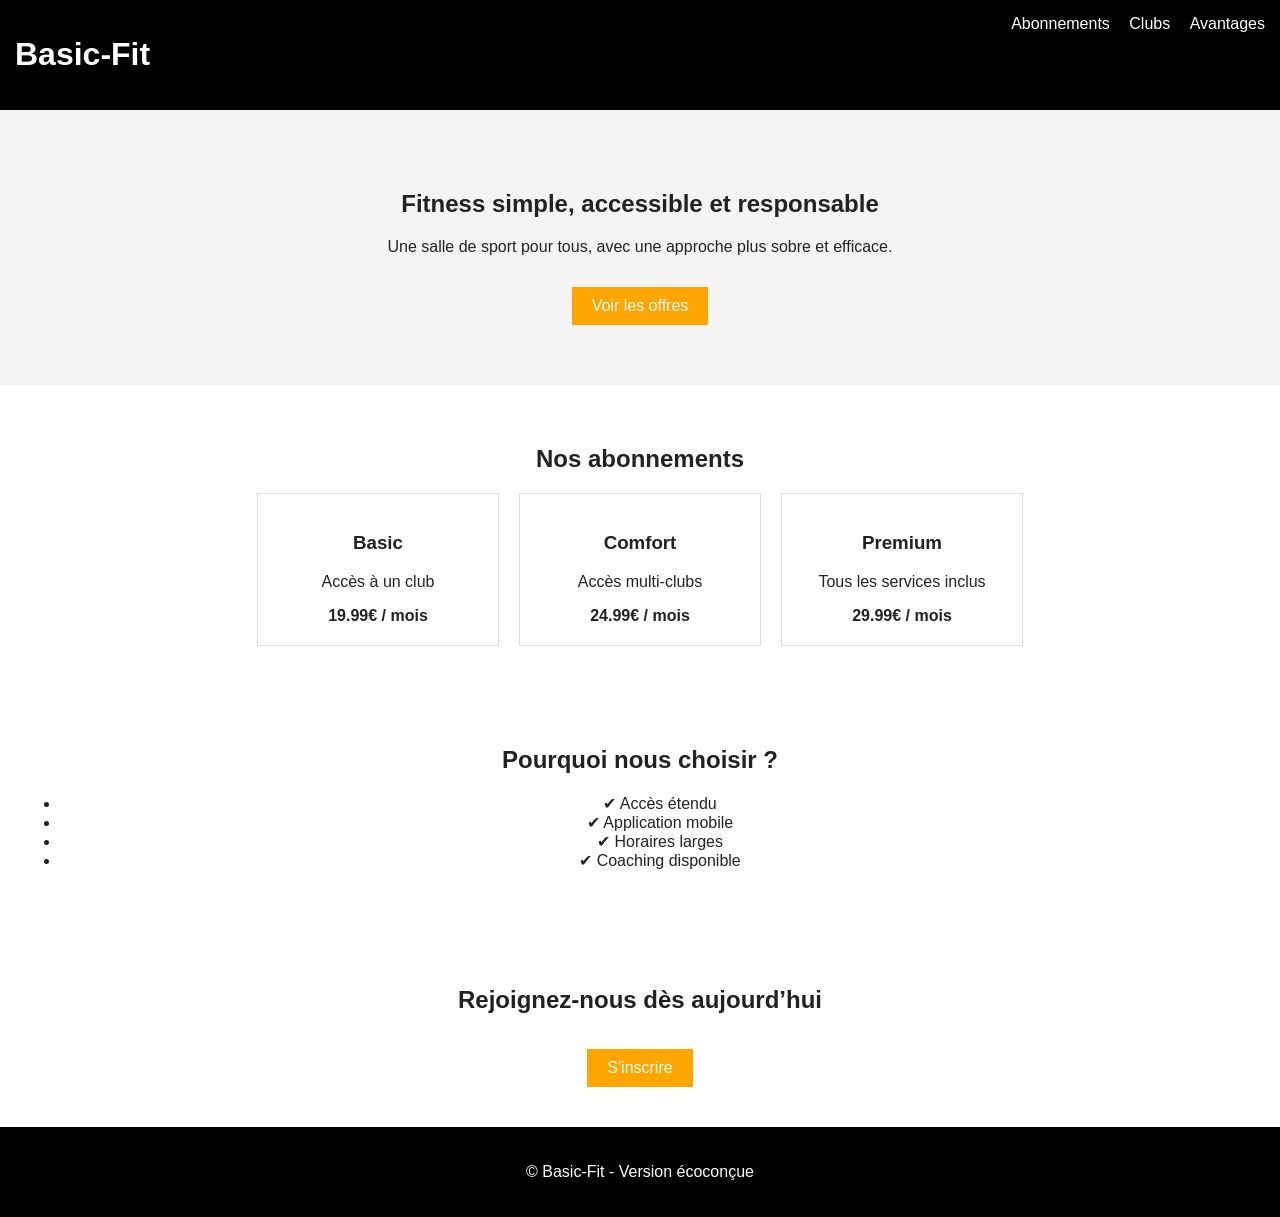
==== index.html @ 32eba0a2 "fin" ====
<!DOCTYPE html>
<html lang="fr">
<head>
    <meta charset="UTF-8">
    <title>Basic-Fit Éco</title>
    <meta name="viewport" content="width=device-width, initial-scale=1.0">

    <!-- CSS -->
    <link rel="stylesheet" href="css/style.css">
</head>

<body>

<header>
    <h1>Basic-Fit</h1>
    <nav>
        <a href="#">Abonnements</a>
        <a href="#">Clubs</a>
        <a href="#">Avantages</a>
    </nav>
</header>

<section class="hero">
    <div>
        <h2>Fitness simple, accessible et responsable</h2>
        <p>Une salle de sport pour tous, avec une approche plus sobre et efficace.</p>
        <a class="btn" href="#">Voir les offres</a>
    </div>
</section>

<section class="offers">
    <h2>Nos abonnements</h2>
    <div class="cards">
        <div class="card">
            <h3>Basic</h3>
            <p>Accès à un club</p>
            <strong>19.99€ / mois</strong>
        </div>
        <div class="card">
            <h3>Comfort</h3>
            <p>Accès multi-clubs</p>
            <strong>24.99€ / mois</strong>
        </div>
        <div class="card">
            <h3>Premium</h3>
            <p>Tous les services inclus</p>
            <strong>29.99€ / mois</strong>
        </div>
    </div>
</section>

<section class="advantages">
    <h2>Pourquoi nous choisir ?</h2>
    <ul>
        <li>✔ Accès étendu</li>
        <li>✔ Application mobile</li>
        <li>✔ Horaires larges</li>
        <li>✔ Coaching disponible</li>
    </ul>
</section>

<section class="cta">
    <h2>Rejoignez-nous dès aujourd’hui</h2>
    <a class="btn" href="#">S'inscrire</a>
</section>

<footer>
    <p>© Basic-Fit - Version écoconçue</p>
</footer>

</body>
</html>
---- css/style.css ----
body {
    font-family: Arial, sans-serif;
    margin: 0;
    background: #ffffff;
    color: #222;
}

header {
    display: flex;
    justify-content: space-between;
    padding: 15px;
    background: #000;
    color: #fff;
}

nav a {
    color: white;
    margin-left: 15px;
    text-decoration: none;
}

.hero {
    padding: 60px 20px;
    background: #f4f4f4;
    text-align: center;
}

.offers, .advantages, .cta {
    padding: 40px 20px;
    text-align: center;
}

.cards {
    display: flex;
    gap: 20px;
    justify-content: center;
}

.card {
    border: 1px solid #ddd;
    padding: 20px;
    width: 200px;
}

.btn {
    display: inline-block;
    margin-top: 15px;
    padding: 10px 20px;
    background: orange;
    color: white;
    text-decoration: none;
}

footer {
    text-align: center;
    padding: 20px;
    background: #000;
    color: #fff;
}
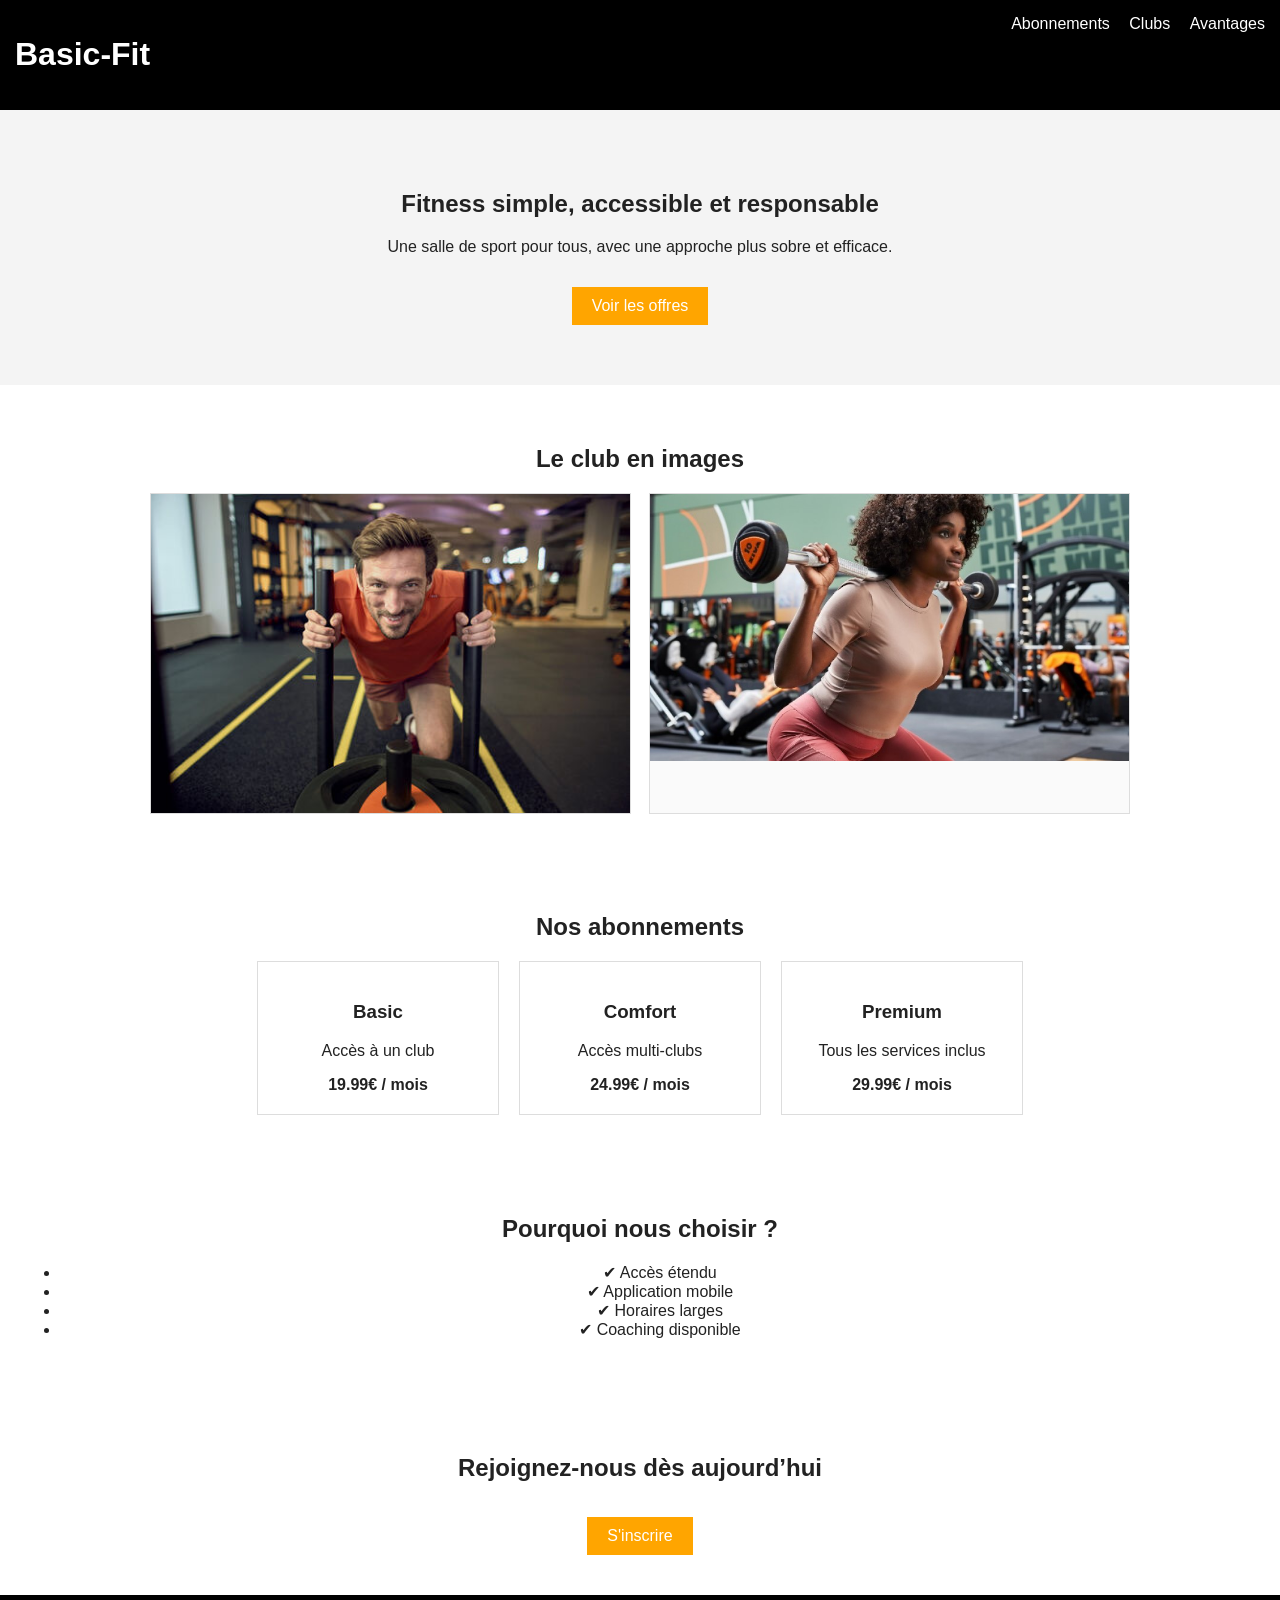
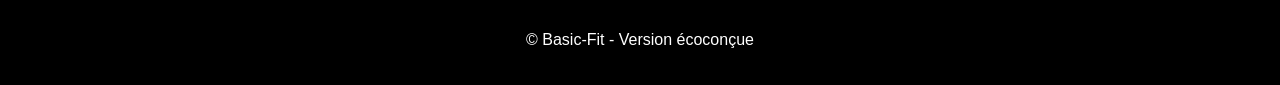
==== commit e377ffe9: "ajouts images" ====
--- a/index.html
+++ b/index.html
@@ -25,6 +25,31 @@
         <h2>Fitness simple, accessible et responsable</h2>
         <p>Une salle de sport pour tous, avec une approche plus sobre et efficace.</p>
         <a class="btn" href="#">Voir les offres</a>
+    </div>
+</section>
+
+<section class="showcase">
+    <h2>Le club en images</h2>
+    <div class="image-grid">
+        <figure class="image-card">
+            <img
+                src="img/basic_image_1.jpg"
+                alt="Salle de sport Basic-Fit avec zone d'entrainement"
+                width="500"
+                height="333"
+                loading="eager"
+                decoding="async"
+                fetchpriority="high">
+        </figure>
+        <figure class="image-card">
+            <img
+                src="img/basic_image_2.jpg"
+                alt="Equipements de musculation dans un club Basic-Fit"
+                width="800"
+                height="446"
+                loading="lazy"
+                decoding="async">
+        </figure>
     </div>
 </section>
 
@@ -69,4 +94,4 @@
 </footer>
 
 </body>
-</html>+</html>
--- a/css/style.css
+++ b/css/style.css
@@ -30,10 +30,37 @@
     text-align: center;
 }
 
+.showcase {
+    padding: 40px 20px;
+    background: #fff;
+    text-align: center;
+}
+
+.image-grid {
+    max-width: 980px;
+    margin: 0 auto;
+    display: grid;
+    gap: 18px;
+    grid-template-columns: repeat(auto-fit, minmax(260px, 1fr));
+}
+
+.image-card {
+    margin: 0;
+    border: 1px solid #ddd;
+    background: #fafafa;
+}
+
+.image-card img {
+    display: block;
+    width: 100%;
+    height: auto;
+}
+
 .cards {
     display: flex;
     gap: 20px;
     justify-content: center;
+    flex-wrap: wrap;
 }
 
 .card {
@@ -56,4 +83,4 @@
     padding: 20px;
     background: #000;
     color: #fff;
-}+}
